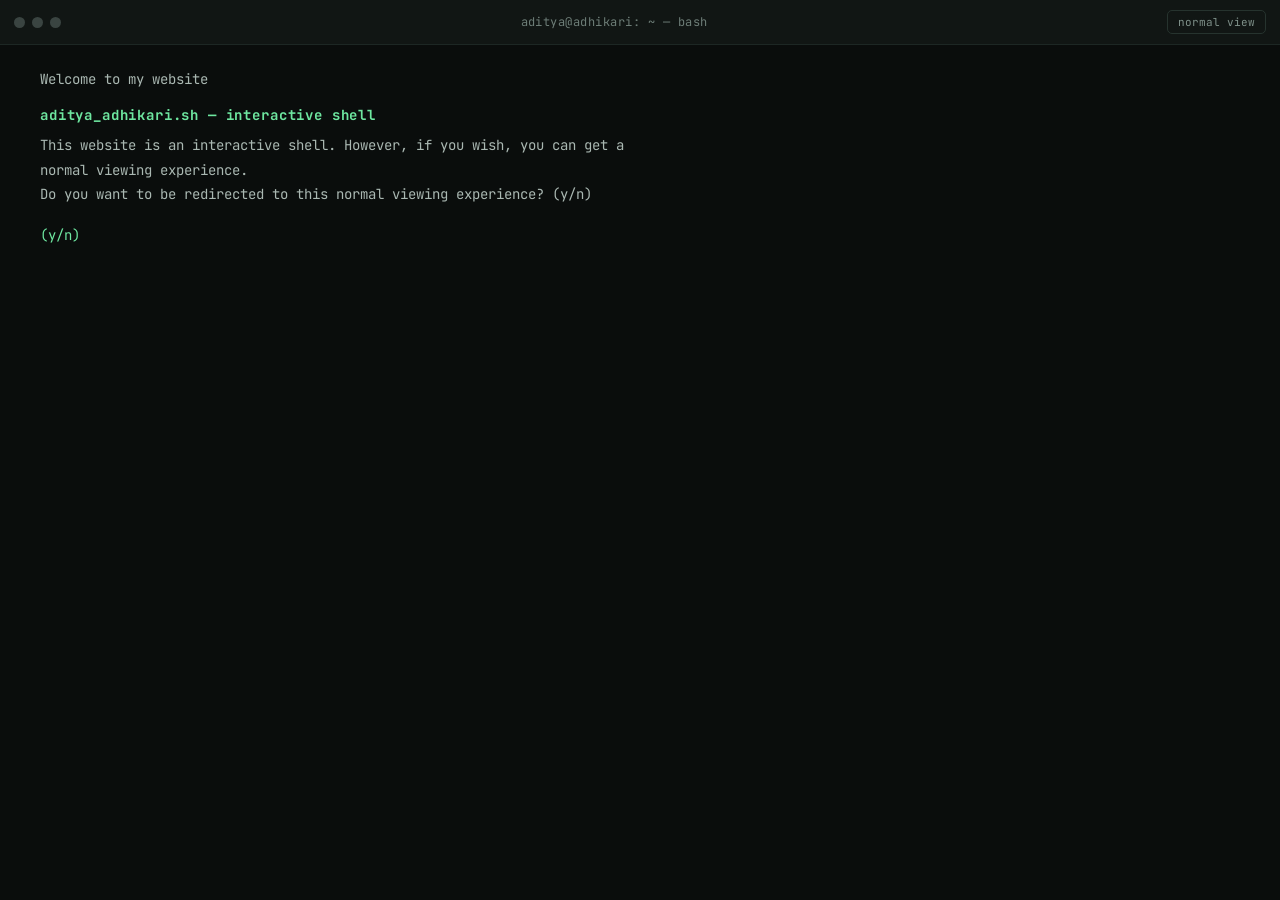
==== index.html @ 181a878d "Add files via upload" ====
<!DOCTYPE html>
<html lang="en">
<head>
<meta charset="utf-8">
<meta name="viewport" content="width=device-width, initial-scale=1">
<title>Aditya Adhikari</title>
<link rel="icon" type="image/svg+xml" href="assets/favicon.svg">
<meta name="description" content="Aditya Adhikari — computer science sophomore at South Asian University with a keen interest in cybersecurity.">
<link rel="preconnect" href="https://fonts.googleapis.com">
<link rel="preconnect" href="https://fonts.gstatic.com" crossorigin>
<link href="https://fonts.googleapis.com/css2?family=JetBrains+Mono:wght@400;500;700&family=Space+Grotesk:wght@400;500;600;700&display=swap" rel="stylesheet">
<link rel="stylesheet" href="css/style.css">
</head>
<body>

<div id="shell" class="shell">
  <div class="titlebar">
    <div class="dots"><span></span><span></span><span></span></div>
    <div class="titlebar-name" id="titlebar-name">aditya@adhikari: ~ — bash</div>
    <button class="ghost-btn" id="to-normal">normal view</button>
  </div>
  <div class="screen" id="screen">
    <div id="output"></div>
    <div class="inputline">
      <span class="prompt" id="prompt"></span>
      <input id="cmdline" type="text" spellcheck="false" autocomplete="off" autocapitalize="off" aria-label="terminal input">
    </div>
  </div>
</div>

<div id="site" class="site" hidden>
  <header class="site-header">
    <a class="wordmark" href="#top">aditya<span>.</span>adhikari</a>
    <nav>
      <a href="#about">About</a>
      <a href="#education">Education</a>
      <a href="#experience">Experience</a>
      <a href="#certifications">Certifications</a>
      <a href="#skills">Skills</a>
      <a href="projects.html">Projects</a>
      <a href="blogs.html">Blogs</a>
      <a href="#contact">Contact</a>
    </nav>
    <button class="term-btn" id="to-shell">$ terminal</button>
  </header>

  <main id="top">
    <section id="about" class="hero">
      <div class="hero-copy">
        <p class="eyebrow" id="hero-tagline"></p>
        <h1 id="hero-name"></h1>
        <p class="lede" id="hero-bio"></p>
        <div class="cta-row">
          <a class="btn primary" href="#contact">Get in touch</a>
          <a class="btn" id="hero-resume" download>Download résumé</a>
        </div>
      </div>
      <div class="portrait" id="portrait"></div>
    </section>

    <section id="education"><h2>Education</h2><div class="stack" id="education-list"></div></section>
    <section id="experience"><h2>Experience</h2><div class="stack" id="experience-list"></div></section>
    <section id="certifications"><h2>Certifications</h2><div class="grid" id="certifications-list"></div></section>
    <section id="skills"><h2>Skills</h2><div class="skills" id="skills-list"></div></section>
    <section id="projects">
      <div class="sec-head">
        <h2>Projects</h2>
        <a class="sec-more" href="projects.html">all projects &rarr;</a>
      </div>
      <div class="grid" id="projects-list"></div>
    </section>
    <section id="blogs">
      <div class="sec-head">
        <h2>Blogs &amp; CTF writeups</h2>
        <a class="sec-more" href="blogs.html">all writeups &rarr;</a>
      </div>
      <div class="rows" id="blogs-list"></div>
    </section>
    <section id="contact">
      <h2>Get in touch</h2>
      <div class="contact-split">
        <form class="msg-form" id="contact-form" novalidate>
          <p class="form-lede">A question, an opportunity, or just want to say hi? Write it here and it lands straight in my inbox.</p>
          <div class="field-row">
            <label class="field">
              <span class="flabel">name</span>
              <input type="text" name="name" autocomplete="name" placeholder="your name" required>
            </label>
            <label class="field">
              <span class="flabel">email</span>
              <input type="email" name="email" autocomplete="email" placeholder="you@example.com" required>
            </label>
          </div>
          <label class="field">
            <span class="flabel">message</span>
            <textarea name="message" rows="7" placeholder="Type your message&hellip;" required></textarea>
          </label>
          <input class="honey" type="text" name="_honey" tabindex="-1" autocomplete="off" aria-hidden="true">
          <div class="form-foot">
            <button class="btn primary" type="submit" id="send-btn">Send message</button>
            <p class="form-status" id="form-status" role="status" aria-live="polite"></p>
          </div>
        </form>
        <div class="contact-aside">
          <p class="aside-note">Or reach me directly:</p>
          <div class="contact-list" id="contact-list"></div>
          <p class="aside-note tip">Prefer the shell? Run <code>mail</code> in the terminal view.</p>
        </div>
      </div>
      <footer>
        <span>&copy; <span id="year"></span> Aditya Adhikari</span>
        <span>Extremely tired</span>
      </footer>
    </section>
  </main>
</div>

<script src="js/content.js"></script>
<script src="js/markdown.js"></script>
<script src="js/mailer.js"></script>
<script src="js/site.js"></script>
<script src="js/terminal.js"></script>
</body>
</html>
---- css/style.css ----
:root{
  --bg:#0a0d0c; --panel:#0e1312; --line:#172020; --line-2:#1e2926;
  --text:#d5ded8; --bright:#f0f5f2; --muted:#8b9a94; --dim:#6d7d77;
  --accent:#6ee7a0; --accent-2:#7fd7f0; --warn:#f2a06a;
  --mono:'JetBrains Mono',ui-monospace,SFMono-Regular,Menlo,monospace;
  --sans:'Space Grotesk',system-ui,-apple-system,sans-serif;
}
*{box-sizing:border-box}
html,body{margin:0;padding:0;background:var(--bg);color:var(--text)}
a{color:var(--accent);text-decoration:none}
a:hover{color:#a7f3c6;text-decoration:underline}
::selection{background:#6ee7a033}
::-webkit-scrollbar{width:10px;height:10px}
::-webkit-scrollbar-thumb{background:#1e2825;border-radius:8px}
::-webkit-scrollbar-track{background:transparent}
[hidden]{display:none !important}

.shell{height:100vh;display:flex;flex-direction:column;font-family:var(--mono)}
.titlebar{display:flex;align-items:center;gap:10px;padding:10px 14px;background:#111614;border-bottom:1px solid #1d2724;flex:0 0 auto}
.dots{display:flex;gap:7px}
.dots span{width:11px;height:11px;border-radius:50%;background:#3a4441}
.titlebar-name{flex:1;text-align:center;font-size:12px;color:var(--dim);letter-spacing:.04em}
.ghost-btn{background:transparent;border:1px solid #26332e;color:#7f918a;font:inherit;font-size:11px;padding:4px 10px;border-radius:5px;cursor:pointer}
.ghost-btn:hover{border-color:var(--accent);color:var(--accent)}
.screen{flex:1;overflow-y:auto;padding:22px clamp(16px,4vw,40px) 40px;font-size:14px;line-height:1.75;cursor:text}
.entry{margin-bottom:16px}
.cmdecho{display:flex;gap:8px;flex-wrap:wrap;margin-bottom:6px}
.cmdecho .prompt{color:var(--accent)}
.cmdecho .typed{color:#e6efe9}
.t-p{color:#aab8b2;max-width:78ch;text-wrap:pretty;min-height:1px}
.t-head{color:var(--accent);font-weight:700;letter-spacing:.06em;margin:10px 0 6px}
.t-err{color:var(--warn)}
.t-help{display:grid;grid-template-columns:minmax(0,max-content) 1fr;gap:4px 22px;margin:4px 0 2px}
.t-help .k{color:var(--accent-2);white-space:pre}
.t-help .v{color:#93a29c}
.t-items{display:flex;flex-direction:column;gap:12px;margin:6px 0 2px}
.t-item{display:flex;gap:12px;align-items:flex-start}
.t-perm{color:#3f4d47;flex:0 0 auto}
.t-item h4{margin:0;font:inherit;color:#e6efe9;font-weight:500;display:inline}
.t-meta{color:#6b7a74;font-size:12.5px;margin-left:10px}
.t-desc{color:#94a39d;max-width:74ch;text-wrap:pretty}
.t-link{font-size:12.5px}
.t-tagrow{display:flex;gap:14px;flex-wrap:wrap;align-items:baseline;margin-bottom:10px}
.t-tagrow .label{color:var(--accent-2);min-width:13ch}
.t-tags{display:flex;gap:8px;flex-wrap:wrap}
.t-tags span{border:1px solid #24302c;background:#101614;color:#c2cec9;padding:2px 9px;border-radius:4px;font-size:12.5px}
.t-about{display:flex;gap:22px;flex-wrap:wrap;align-items:flex-start;margin:8px 0 4px}
.t-photo{width:132px;height:152px;flex:0 0 auto;border:1px solid #26332e;border-radius:6px;object-fit:cover;
  background:repeating-linear-gradient(45deg,#141a18 0 8px,#1a2320 8px 16px)}
.t-abouttext{min-width:240px;flex:1;max-width:62ch}
.t-abouttext .tag{color:#6b7a74;font-size:12.5px}
.t-abouttext .nm{color:#e6efe9;font-size:22px;font-weight:700;margin:2px 0 8px}
.t-action{display:inline-block;margin:8px 0 2px;border:1px solid var(--accent);color:var(--accent);padding:7px 16px;border-radius:5px;font-size:13px}
.t-post{white-space:pre-wrap;font:inherit;color:#aab8b2;max-width:86ch;margin:6px 0 10px;padding-left:14px;border-left:2px solid #1e2926}
.t-action:hover{background:var(--accent);color:#08110c;text-decoration:none}
.inputline{display:flex;gap:8px;align-items:baseline}
.inputline .prompt{color:var(--accent);white-space:pre}
#cmdline{flex:1;min-width:0;background:transparent;border:0;outline:none;color:#e6efe9;font:inherit;caret-color:var(--accent);padding:0}

.site{min-height:100vh;font-family:var(--sans)}
.site-header{position:sticky;top:0;z-index:10;display:flex;align-items:center;gap:20px;flex-wrap:wrap;
  padding:14px clamp(16px,5vw,64px);background:#0a0d0cdd;backdrop-filter:blur(10px);border-bottom:1px solid var(--line)}
.wordmark{font-family:var(--mono);color:#e6efe9;font-weight:700;font-size:14px}
.wordmark span{color:var(--accent)}
.wordmark:hover{text-decoration:none}
.site-header nav{display:flex;gap:18px;flex-wrap:wrap;margin-left:auto;font-size:13.5px}
.site-header nav a{color:var(--muted)}
.term-btn{background:transparent;border:1px solid #26332e;color:var(--accent);font-family:var(--mono);font-size:12px;padding:6px 12px;border-radius:5px;cursor:pointer}
.term-btn:hover{background:var(--accent);color:#08110c}
main{max-width:1080px;margin:0 auto;padding:0 clamp(16px,5vw,40px) 100px}
section{padding:44px 0;border-top:1px solid var(--line)}
section h2{font-family:var(--mono);font-size:13px;color:var(--accent);letter-spacing:.1em;text-transform:uppercase;margin:0 0 26px}
.hero{display:flex;gap:44px;flex-wrap:wrap;align-items:center;padding:clamp(56px,9vw,110px) 0 72px;border-top:0}
.hero-copy{flex:1;min-width:300px}
.eyebrow{font-family:var(--mono);font-size:13px;color:var(--accent);letter-spacing:.08em;margin:0 0 14px}
.hero h1{font-size:clamp(38px,6vw,64px);line-height:1.05;margin:0 0 20px;font-weight:700;color:var(--bright);letter-spacing:-.02em}
.lede{font-size:18px;line-height:1.65;color:#a3b1ab;max-width:52ch;margin:0 0 28px;text-wrap:pretty}
.cta-row{display:flex;gap:12px;flex-wrap:wrap}
.btn{border:1px solid #26332e;color:var(--text);padding:11px 22px;border-radius:6px;font-weight:500;font-size:14.5px}
.btn:hover{border-color:var(--accent);color:var(--accent);text-decoration:none}
.btn.primary{background:var(--accent);color:#08110c;font-weight:600;border-color:var(--accent)}
.btn.primary:hover{background:#a7f3c6;color:#08110c}
.portrait{width:280px;height:340px;flex:0 0 auto;border:1px solid var(--line-2);border-radius:10px;overflow:hidden;
  background:repeating-linear-gradient(45deg,#121816 0 10px,#18211e 10px 20px);display:flex;align-items:flex-end;justify-content:center;padding:14px}
.portrait.has-photo{padding:0;background:none}
.portrait img{width:100%;height:100%;object-fit:cover;object-position:center;display:block;border-radius:9px}
.portrait .ph{font-family:var(--mono);font-size:11px;color:var(--dim)}
.stack{display:flex;flex-direction:column;gap:16px}
.grid{display:grid;grid-template-columns:repeat(auto-fill,minmax(290px,1fr));gap:16px}
.card{border:1px solid var(--line);background:var(--panel);border-radius:10px;padding:22px 24px}
.card-head{display:flex;gap:14px;flex-wrap:wrap;justify-content:space-between;align-items:baseline}
.card h3{margin:0;font-size:19px;color:var(--bright);font-weight:600}
.grid .card h3{font-size:17px}
.card .period{font-family:var(--mono);font-size:12.5px;color:var(--dim)}
.card .org{color:var(--muted);font-size:14.5px;margin-top:5px}
.card p{margin:12px 0 0;color:#a3b1ab;font-size:15px;line-height:1.6;max-width:70ch}
.card .repo{font-family:var(--mono);font-size:12.5px;display:inline-block;margin-top:14px}
.skills{display:grid;grid-template-columns:repeat(auto-fit,minmax(240px,1fr));gap:26px}
.skills .label{font-family:var(--mono);font-size:12.5px;color:var(--accent-2);margin-bottom:12px}
.chips{display:flex;gap:8px;flex-wrap:wrap}
.chips span{border:1px solid var(--line-2);background:var(--panel);color:#c2cec9;padding:5px 12px;border-radius:5px;font-size:13.5px}
.rows{display:flex;flex-direction:column}
.row{display:flex;gap:18px;flex-wrap:wrap;align-items:baseline;padding:18px 4px;border-bottom:1px solid var(--line);color:inherit}
.row:hover{text-decoration:none;background:var(--panel)}
.row .date{font-family:var(--mono);font-size:12.5px;color:var(--dim);min-width:10ch}
.row .title{font-size:17px;color:var(--bright);font-weight:500;flex:1;min-width:200px}
.row .tag{font-family:var(--mono);font-size:12px;color:var(--accent)}
.contact-grid{grid-template-columns:repeat(auto-fit,minmax(220px,1fr))}
.contact-card{border:1px solid var(--line);background:var(--panel);border-radius:10px;padding:20px 22px;display:block;color:inherit}
.contact-card:hover{border-color:var(--accent);text-decoration:none}
.contact-card .label{font-family:var(--mono);font-size:12px;color:var(--dim);margin-bottom:6px}
.contact-card .value{font-size:16px;color:var(--bright);word-break:break-word}
footer{margin-top:56px;padding-top:22px;border-top:1px solid var(--line);display:flex;gap:14px;flex-wrap:wrap;
  justify-content:space-between;font-family:var(--mono);font-size:12px;color:#5c6b65}

body.reading{background:var(--bg)}
.post{max-width:760px;margin:0 auto;padding:48px clamp(16px,5vw,40px) 120px}
.post .back{font-family:var(--mono);font-size:12.5px;color:var(--muted)}
.post .back:hover{color:var(--accent)}
.post .back.bottom{display:inline-block;margin-top:56px;padding-top:22px}
.post h1{font-size:clamp(30px,5vw,44px);line-height:1.15;color:var(--bright);margin:22px 0 10px;letter-spacing:-.02em;text-wrap:balance}
.post-meta{font-family:var(--mono);font-size:12.5px;color:var(--dim);padding-bottom:26px;border-bottom:1px solid var(--line)}
.post-loading{font-family:var(--mono);color:var(--dim)}
.post-body{font-size:17px;line-height:1.75;color:#b6c2bc}
.post-body h2{font-family:var(--sans);font-size:24px;color:var(--bright);text-transform:none;letter-spacing:0;margin:44px 0 12px}
.post-body h3{font-size:19px;color:var(--bright);margin:32px 0 10px}
.post-body h4{font-size:16px;color:var(--muted);margin:26px 0 8px}
.post-body p{margin:0 0 18px;text-wrap:pretty}
.post-body ul,.post-body ol{margin:0 0 18px;padding-left:22px}
.post-body li{margin-bottom:8px}
.post-body strong{color:var(--bright)}
.post-body code{font-family:var(--mono);font-size:.86em;background:#101614;border:1px solid var(--line-2);border-radius:4px;padding:1px 6px;color:#c9d6d0}
.post-body pre{background:#0d1211;border:1px solid var(--line-2);border-radius:8px;padding:16px 18px;overflow-x:auto;margin:0 0 22px}
.post-body pre code{background:none;border:0;padding:0;font-size:13.5px;line-height:1.65;color:#c8d5cf}
.post-body blockquote{margin:0 0 22px;padding:2px 0 2px 18px;border-left:2px solid var(--accent);color:var(--muted)}
.post-body img{max-width:100%;border-radius:8px;border:1px solid var(--line-2);margin:6px 0 22px}
.post-body hr{border:0;border-top:1px solid var(--line);margin:36px 0}
.post-body table{width:100%;border-collapse:collapse;margin:0 0 22px;font-size:15px}
.post-body th,.post-body td{text-align:left;padding:10px 12px;border-bottom:1px solid var(--line)}
.post-body th{font-family:var(--mono);font-size:12.5px;color:var(--accent-2);font-weight:500;text-transform:uppercase;letter-spacing:.06em}
.post-body .hint{font-size:14.5px;color:var(--dim)}

.sec-head{display:flex;gap:16px;flex-wrap:wrap;align-items:baseline;justify-content:space-between;margin-bottom:26px}
.sec-head h2{margin:0}
.sec-more{font-family:var(--mono);font-size:12.5px;color:var(--muted)}
.sec-more:hover{color:var(--accent)}

.contact-split{display:grid;grid-template-columns:minmax(0,1.35fr) minmax(240px,.65fr);gap:34px;align-items:start}
.msg-form{display:flex;flex-direction:column;gap:16px;min-width:0}
.form-lede{margin:0;color:#a3b1ab;font-size:15.5px;line-height:1.6;max-width:56ch;text-wrap:pretty}
.field-row{display:grid;grid-template-columns:repeat(auto-fit,minmax(180px,1fr));gap:16px}
.field{display:flex;flex-direction:column;gap:7px;min-width:0}
.flabel{font-family:var(--mono);font-size:12px;color:var(--accent-2);letter-spacing:.04em}
.msg-form input[type=text],.msg-form input[type=email],.msg-form textarea{
  width:100%;background:var(--panel);border:1px solid var(--line-2);border-radius:8px;padding:12px 14px;
  color:var(--bright);font-family:var(--mono);font-size:14px;line-height:1.6;outline:none}
.msg-form textarea{resize:vertical;min-height:140px}
.msg-form input::placeholder,.msg-form textarea::placeholder{color:#5c6b65}
.msg-form input:focus,.msg-form textarea:focus{border-color:var(--accent);box-shadow:0 0 0 3px #6ee7a01f}
.msg-form .honey{position:absolute;left:-9999px;width:1px;height:1px;opacity:0}
.form-foot{display:flex;gap:16px;flex-wrap:wrap;align-items:center}
.msg-form button{font-family:var(--sans);cursor:pointer}
.msg-form button[disabled]{opacity:.55;cursor:progress}
.form-status{margin:0;font-family:var(--mono);font-size:12.5px;color:var(--muted);max-width:44ch;text-wrap:pretty}
.form-status.ok{color:var(--accent)}
.form-status.err{color:var(--warn)}
.contact-aside{display:flex;flex-direction:column;gap:12px}
.aside-note{margin:0;font-family:var(--mono);font-size:12px;color:var(--dim)}
.aside-note.tip{margin-top:6px;line-height:1.7}
.aside-note code{background:var(--panel);border:1px solid var(--line-2);border-radius:4px;padding:1px 6px;color:var(--accent)}
.contact-list{display:flex;flex-direction:column;gap:10px}
.contact-list .contact-card{padding:14px 16px}
.contact-list .contact-card .value{font-size:14px;overflow-wrap:anywhere}
.contact-list .contact-card .label{margin-bottom:4px}

.site-header nav a.here{color:var(--bright)}
.page-head{border-top:0;padding:clamp(44px,7vw,80px) 0 30px}
.page-head h1{font-size:clamp(32px,5.4vw,52px);line-height:1.08;margin:0 0 16px;font-weight:700;color:var(--bright);letter-spacing:-.02em}
.page-head .lede{margin:0 0 14px}
.count{margin:0;font-family:var(--mono);font-size:12.5px;color:var(--dim)}
.page-body{padding-bottom:0}
.filters{display:flex;gap:8px;flex-wrap:wrap;margin-bottom:24px}
.filters:empty{display:none}
.chip-btn{background:var(--panel);border:1px solid var(--line-2);color:var(--muted);font-family:var(--mono);
  font-size:12.5px;padding:6px 14px;border-radius:20px;cursor:pointer}
.chip-btn:hover{border-color:var(--accent);color:var(--accent)}
.chip-btn.on{background:var(--accent);border-color:var(--accent);color:#08110c}
.year-mark{font-family:var(--mono);font-size:12px;color:var(--dim);letter-spacing:.12em;
  padding:26px 4px 8px;border-bottom:1px solid var(--line)}
.rows .year-mark:first-child{padding-top:0}
.empty{font-family:var(--mono);font-size:13.5px;color:var(--dim);padding:10px 4px}
.chips.small{margin-top:14px}
.chips.small span{font-size:12px;padding:3px 9px}

@media (max-width:860px){
  .contact-split{grid-template-columns:1fr;gap:28px}
}
@media (max-width:640px){
  .site-header nav{order:3;width:100%;margin-left:0;gap:14px}
  .portrait{width:100%;height:280px}
}
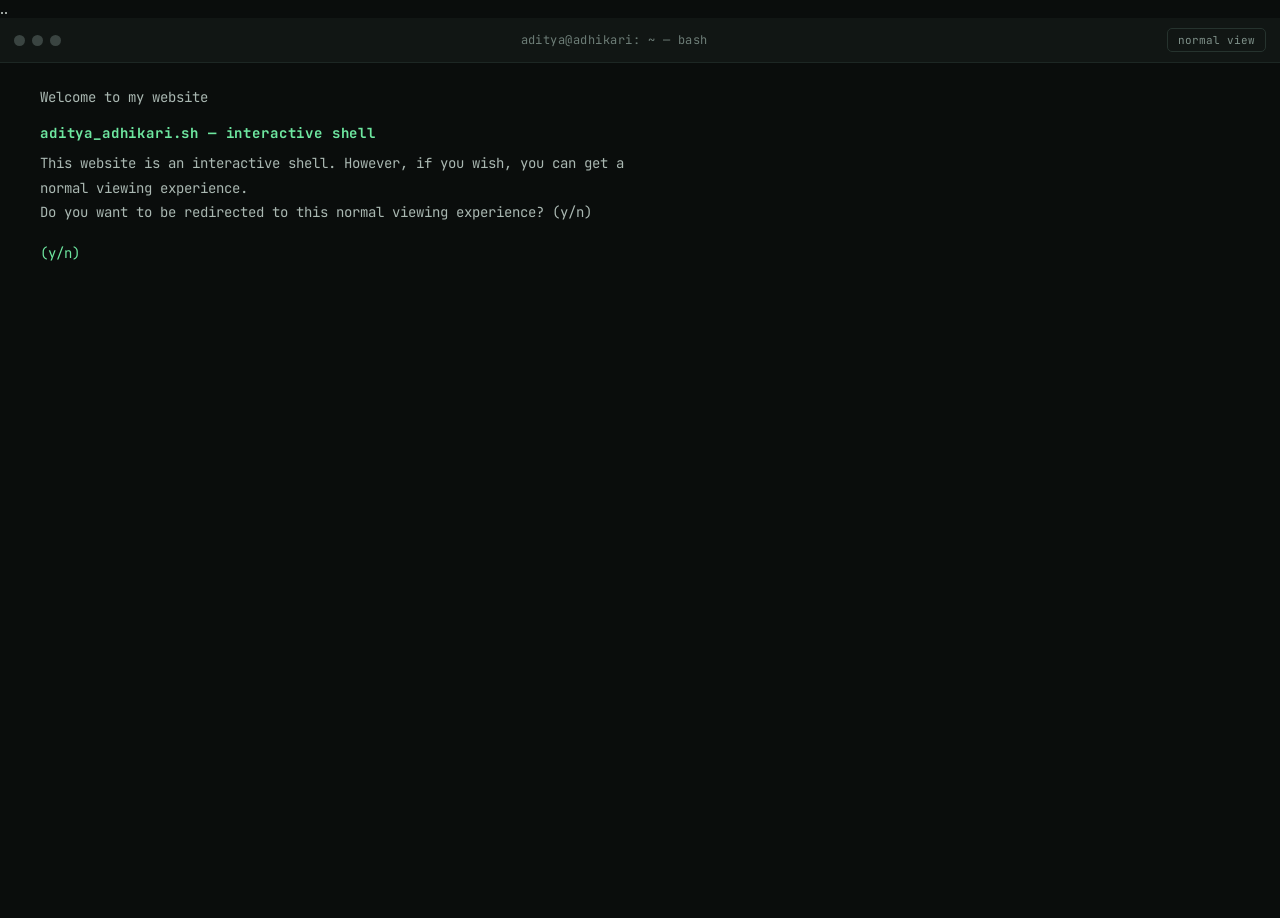
==== commit 63b40a36: "Update index.html" ====
--- a/index.html
+++ b/index.html
@@ -1,11 +1,11 @@
-<!DOCTYPE html>
+..<!DOCTYPE html>
 <html lang="en">
 <head>
 <meta charset="utf-8">
 <meta name="viewport" content="width=device-width, initial-scale=1">
 <title>Aditya Adhikari</title>
 <link rel="icon" type="image/svg+xml" href="assets/favicon.svg">
-<meta name="description" content="Aditya Adhikari — computer science sophomore at South Asian University with a keen interest in cybersecurity.">
+<meta name="description" content="Aditya Adhikari — computer science junior at South Asian University with a keen interest in cybersecurity.">
 <link rel="preconnect" href="https://fonts.googleapis.com">
 <link rel="preconnect" href="https://fonts.gstatic.com" crossorigin>
 <link href="https://fonts.googleapis.com/css2?family=JetBrains+Mono:wght@400;500;700&family=Space+Grotesk:wght@400;500;600;700&display=swap" rel="stylesheet">
@@ -52,7 +52,7 @@
         <p class="lede" id="hero-bio"></p>
         <div class="cta-row">
           <a class="btn primary" href="#contact">Get in touch</a>
-          <a class="btn" id="hero-resume" download>Download résumé</a>
+          <a class="btn" id="hero-resume" target="_blank" rel="noopener">View résumé</a>
         </div>
       </div>
       <div class="portrait" id="portrait"></div>
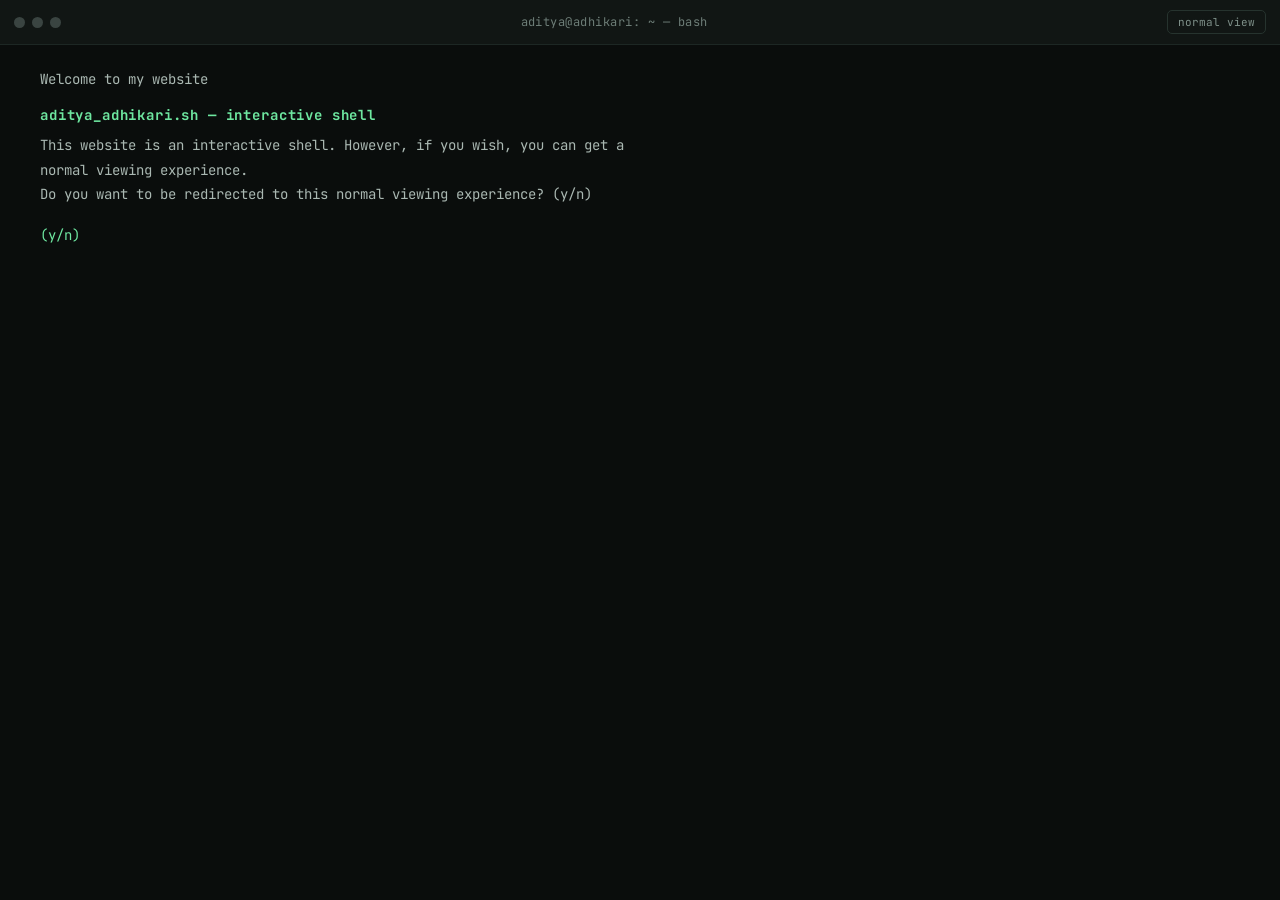
==== commit 44fa07b2: "Update index.html" ====
--- a/index.html
+++ b/index.html
@@ -1,10 +1,12 @@
-..<!DOCTYPE html>
+<!DOCTYPE html>
 <html lang="en">
 <head>
 <meta charset="utf-8">
 <meta name="viewport" content="width=device-width, initial-scale=1">
 <title>Aditya Adhikari</title>
+<link rel="icon" type="image/png" href="assets/favicon.png">
 <link rel="icon" type="image/svg+xml" href="assets/favicon.svg">
+<link rel="apple-touch-icon" href="assets/favicon.png">
 <meta name="description" content="Aditya Adhikari — computer science junior at South Asian University with a keen interest in cybersecurity.">
 <link rel="preconnect" href="https://fonts.googleapis.com">
 <link rel="preconnect" href="https://fonts.gstatic.com" crossorigin>
--- a/css/style.css
+++ b/css/style.css
@@ -17,7 +17,7 @@
 
 .shell{height:100vh;display:flex;flex-direction:column;font-family:var(--mono)}
 .titlebar{display:flex;align-items:center;gap:10px;padding:10px 14px;background:#111614;border-bottom:1px solid #1d2724;flex:0 0 auto}
-.dots{display:flex;gap:7px}
+.dots{display:flex;gap:7px;flex:0 0 auto}
 .dots span{width:11px;height:11px;border-radius:50%;background:#3a4441}
 .titlebar-name{flex:1;text-align:center;font-size:12px;color:var(--dim);letter-spacing:.04em}
 .ghost-btn{background:transparent;border:1px solid #26332e;color:#7f918a;font:inherit;font-size:11px;padding:4px 10px;border-radius:5px;cursor:pointer}
@@ -199,3 +199,8 @@
   .site-header nav{order:3;width:100%;margin-left:0;gap:14px}
   .portrait{width:100%;height:280px}
 }
+@media (max-width:520px){
+  .titlebar{padding:8px 10px;gap:8px}
+  .titlebar-name{display:none}
+  .ghost-btn{margin-left:auto;white-space:nowrap}
+}
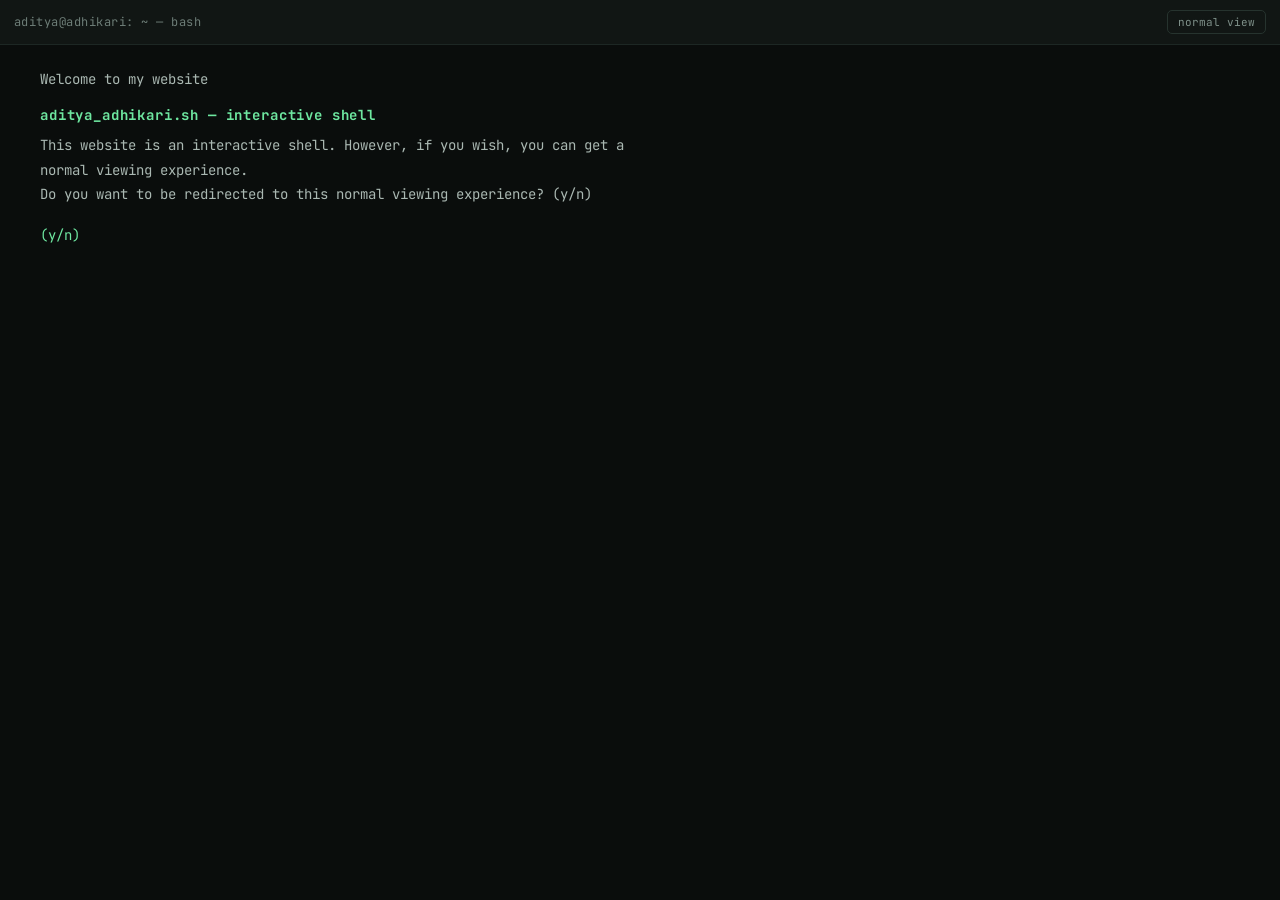
==== commit a7312c82: "Add files via upload" ====
--- a/index.html
+++ b/index.html
@@ -4,10 +4,9 @@
 <meta charset="utf-8">
 <meta name="viewport" content="width=device-width, initial-scale=1">
 <title>Aditya Adhikari</title>
-<link rel="icon" type="image/png" href="assets/favicon.png">
-<link rel="icon" type="image/svg+xml" href="assets/favicon.svg">
+<link rel="icon" type="image/svg+xml" href="data:image/svg+xml,%3Csvg%20xmlns%3D%22http%3A%2F%2Fwww.w3.org%2F2000%2Fsvg%22%20viewBox%3D%220%200%20200%20200%22%3E%3Crect%20width%3D%22200%22%20height%3D%22200%22%20fill%3D%22%23000000%22%3E%3C%2Frect%3E%3Cg%20fill%3D%22%23008cff%22%20transform%3D%22matrix(6.5899178%2C0%2C0%2C6.5899178%2C10.181487%2C146.85369)%22%3E%3Cpath%20d%3D%22M9.98%200L9.15-2.66L4.45-2.66L3.63%200L-0.03%200L5.19-14.22L8.41-14.22L13.66%200L9.98%200ZM6.80-10.23L5.27-5.30L8.33-5.30L6.80-10.23ZM23.60%200L22.77-2.66L18.08-2.66L17.26%200L13.59%200L18.81-14.22L22.03-14.22L27.29%200L23.60%200ZM20.42-10.23L18.90-5.30L21.95-5.30L20.42-10.23Z%22%3E%3C%2Fpath%3E%3C%2Fg%3E%3C%2Fsvg%3E">
 <link rel="apple-touch-icon" href="assets/favicon.png">
-<meta name="description" content="Aditya Adhikari — computer science junior at South Asian University with a keen interest in cybersecurity.">
+<meta name="description" content="Aditya Adhikari — computer science sophomore at South Asian University with a keen interest in cybersecurity.">
 <link rel="preconnect" href="https://fonts.googleapis.com">
 <link rel="preconnect" href="https://fonts.gstatic.com" crossorigin>
 <link href="https://fonts.googleapis.com/css2?family=JetBrains+Mono:wght@400;500;700&family=Space+Grotesk:wght@400;500;600;700&display=swap" rel="stylesheet">
@@ -17,7 +16,6 @@
 
 <div id="shell" class="shell">
   <div class="titlebar">
-    <div class="dots"><span></span><span></span><span></span></div>
     <div class="titlebar-name" id="titlebar-name">aditya@adhikari: ~ — bash</div>
     <button class="ghost-btn" id="to-normal">normal view</button>
   </div>
--- a/css/style.css
+++ b/css/style.css
@@ -17,9 +17,7 @@
 
 .shell{height:100vh;display:flex;flex-direction:column;font-family:var(--mono)}
 .titlebar{display:flex;align-items:center;gap:10px;padding:10px 14px;background:#111614;border-bottom:1px solid #1d2724;flex:0 0 auto}
-.dots{display:flex;gap:7px;flex:0 0 auto}
-.dots span{width:11px;height:11px;border-radius:50%;background:#3a4441}
-.titlebar-name{flex:1;text-align:center;font-size:12px;color:var(--dim);letter-spacing:.04em}
+.titlebar-name{flex:1;text-align:left;font-size:12px;color:var(--dim);letter-spacing:.04em}
 .ghost-btn{background:transparent;border:1px solid #26332e;color:#7f918a;font:inherit;font-size:11px;padding:4px 10px;border-radius:5px;cursor:pointer}
 .ghost-btn:hover{border-color:var(--accent);color:var(--accent)}
 .screen{flex:1;overflow-y:auto;padding:22px clamp(16px,4vw,40px) 40px;font-size:14px;line-height:1.75;cursor:text}
@@ -140,11 +138,13 @@
 .post-body th{font-family:var(--mono);font-size:12.5px;color:var(--accent-2);font-weight:500;text-transform:uppercase;letter-spacing:.06em}
 .post-body .hint{font-size:14.5px;color:var(--dim)}
 
+/* section headers with a link to the dedicated page */
 .sec-head{display:flex;gap:16px;flex-wrap:wrap;align-items:baseline;justify-content:space-between;margin-bottom:26px}
 .sec-head h2{margin:0}
 .sec-more{font-family:var(--mono);font-size:12.5px;color:var(--muted)}
 .sec-more:hover{color:var(--accent)}
 
+/* get in touch */
 .contact-split{display:grid;grid-template-columns:minmax(0,1.35fr) minmax(240px,.65fr);gap:34px;align-items:start}
 .msg-form{display:flex;flex-direction:column;gap:16px;min-width:0}
 .form-lede{margin:0;color:#a3b1ab;font-size:15.5px;line-height:1.6;max-width:56ch;text-wrap:pretty}
@@ -173,6 +173,7 @@
 .contact-list .contact-card .value{font-size:14px;overflow-wrap:anywhere}
 .contact-list .contact-card .label{margin-bottom:4px}
 
+/* dedicated projects / blogs pages */
 .site-header nav a.here{color:var(--bright)}
 .page-head{border-top:0;padding:clamp(44px,7vw,80px) 0 30px}
 .page-head h1{font-size:clamp(32px,5.4vw,52px);line-height:1.08;margin:0 0 16px;font-weight:700;color:var(--bright);letter-spacing:-.02em}
@@ -199,6 +200,7 @@
   .site-header nav{order:3;width:100%;margin-left:0;gap:14px}
   .portrait{width:100%;height:280px}
 }
+
 @media (max-width:520px){
   .titlebar{padding:8px 10px;gap:8px}
   .titlebar-name{display:none}
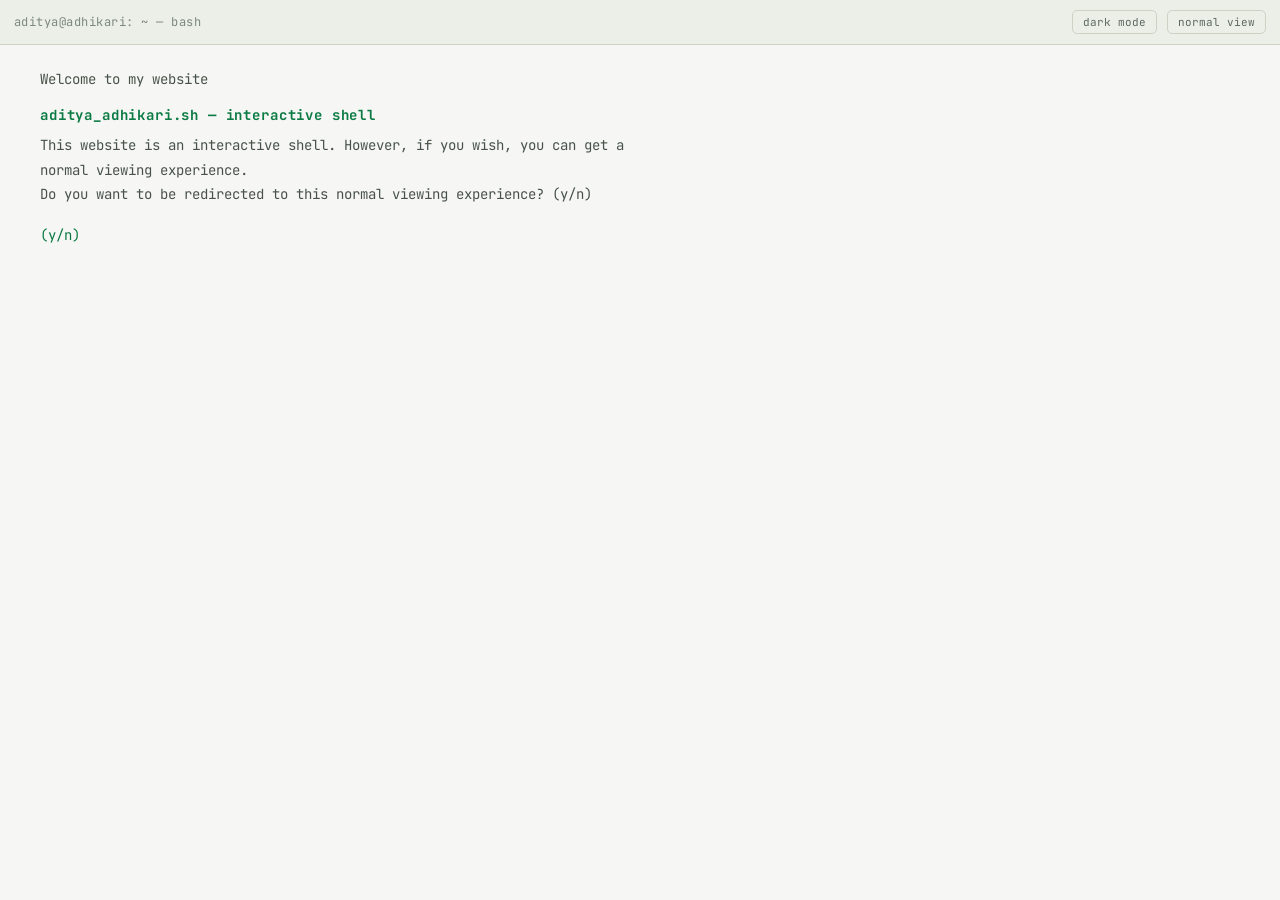
==== commit ea9cd081: "Add files via upload" ====
--- a/index.html
+++ b/index.html
@@ -10,6 +10,7 @@
 <link rel="preconnect" href="https://fonts.googleapis.com">
 <link rel="preconnect" href="https://fonts.gstatic.com" crossorigin>
 <link href="https://fonts.googleapis.com/css2?family=JetBrains+Mono:wght@400;500;700&family=Space+Grotesk:wght@400;500;600;700&display=swap" rel="stylesheet">
+<script>(function(){try{var t=localStorage.getItem('aa-theme');if(!t)t=(window.matchMedia&&matchMedia('(prefers-color-scheme: light)').matches)?'light':'dark';document.documentElement.setAttribute('data-theme',t);}catch(e){}})();</script>
 <link rel="stylesheet" href="css/style.css">
 </head>
 <body>
@@ -17,6 +18,7 @@
 <div id="shell" class="shell">
   <div class="titlebar">
     <div class="titlebar-name" id="titlebar-name">aditya@adhikari: ~ — bash</div>
+    <button class="ghost-btn theme-btn" type="button" data-theme-toggle>light mode</button>
     <button class="ghost-btn" id="to-normal">normal view</button>
   </div>
   <div class="screen" id="screen">
@@ -41,6 +43,7 @@
       <a href="blogs.html">Blogs</a>
       <a href="#contact">Contact</a>
     </nav>
+    <button class="term-btn theme-btn" type="button" data-theme-toggle>light mode</button>
     <button class="term-btn" id="to-shell">$ terminal</button>
   </header>
 
@@ -115,6 +118,7 @@
   </main>
 </div>
 
+<script src="js/theme.js"></script>
 <script src="js/content.js"></script>
 <script src="js/markdown.js"></script>
 <script src="js/mailer.js"></script>
--- a/css/style.css
+++ b/css/style.css
@@ -1,70 +1,82 @@
 :root{
   --bg:#0a0d0c; --panel:#0e1312; --line:#172020; --line-2:#1e2926;
   --text:#d5ded8; --bright:#f0f5f2; --muted:#8b9a94; --dim:#6d7d77;
-  --accent:#6ee7a0; --accent-2:#7fd7f0; --warn:#f2a06a;
+  --accent:#6ee7a0; --accent-2:#7fd7f0; --warn:#f2a06a; --accent-h:#a7f3c6;
+  --panel-2:#111614; --code-bg:#101614; --pre-bg:#0d1211; --header-bg:#0a0d0cdd;
+  --text-2:#a3b1ab; --faint:#3f4d47; --on-accent:#08110c;
+  --stripe-a:#141a18; --stripe-b:#1a2320; --sel:#6ee7a033; --ring:#6ee7a01f;
   --mono:'JetBrains Mono',ui-monospace,SFMono-Regular,Menlo,monospace;
   --sans:'Space Grotesk',system-ui,-apple-system,sans-serif;
 }
+html[data-theme="light"]{
+  --bg:#f6f7f4; --panel:#ffffff; --panel-2:#eceee8; --line:#e0e4da; --line-2:#ccd3c5;
+  --text:#3b453f; --bright:#141a16; --muted:#5c6961; --dim:#7b897f; --faint:#a8b3aa;
+  --text-2:#485249; --accent:#0b7a44; --accent-2:#0c6a86; --accent-h:#085c33; --warn:#a9520d;
+  --on-accent:#ffffff; --code-bg:#f0f2ec; --pre-bg:#f2f4ee; --header-bg:#f6f7f4dd;
+  --stripe-a:#e9ece5; --stripe-b:#e0e4da; --sel:#0b7a4426; --ring:#0b7a4426;
+}
 *{box-sizing:border-box}
 html,body{margin:0;padding:0;background:var(--bg);color:var(--text)}
+html[data-theme="light"]{color-scheme:light}
+html[data-theme="dark"]{color-scheme:dark}
 a{color:var(--accent);text-decoration:none}
-a:hover{color:#a7f3c6;text-decoration:underline}
-::selection{background:#6ee7a033}
+a:hover{color:var(--accent-h);text-decoration:underline}
+::selection{background:var(--sel)}
 ::-webkit-scrollbar{width:10px;height:10px}
-::-webkit-scrollbar-thumb{background:#1e2825;border-radius:8px}
+::-webkit-scrollbar-thumb{background:var(--line-2);border-radius:8px}
 ::-webkit-scrollbar-track{background:transparent}
 [hidden]{display:none !important}
 
 .shell{height:100vh;display:flex;flex-direction:column;font-family:var(--mono)}
-.titlebar{display:flex;align-items:center;gap:10px;padding:10px 14px;background:#111614;border-bottom:1px solid #1d2724;flex:0 0 auto}
+.titlebar{display:flex;align-items:center;gap:10px;padding:10px 14px;background:var(--panel-2);border-bottom:1px solid var(--line-2);flex:0 0 auto}
 .titlebar-name{flex:1;text-align:left;font-size:12px;color:var(--dim);letter-spacing:.04em}
-.ghost-btn{background:transparent;border:1px solid #26332e;color:#7f918a;font:inherit;font-size:11px;padding:4px 10px;border-radius:5px;cursor:pointer}
+.ghost-btn{background:transparent;border:1px solid var(--line-2);color:var(--muted);font:inherit;font-size:11px;padding:4px 10px;border-radius:5px;cursor:pointer}
 .ghost-btn:hover{border-color:var(--accent);color:var(--accent)}
 .screen{flex:1;overflow-y:auto;padding:22px clamp(16px,4vw,40px) 40px;font-size:14px;line-height:1.75;cursor:text}
 .entry{margin-bottom:16px}
 .cmdecho{display:flex;gap:8px;flex-wrap:wrap;margin-bottom:6px}
 .cmdecho .prompt{color:var(--accent)}
-.cmdecho .typed{color:#e6efe9}
-.t-p{color:#aab8b2;max-width:78ch;text-wrap:pretty;min-height:1px}
+.cmdecho .typed{color:var(--bright)}
+.t-p{color:var(--text-2);max-width:78ch;text-wrap:pretty;min-height:1px}
 .t-head{color:var(--accent);font-weight:700;letter-spacing:.06em;margin:10px 0 6px}
 .t-err{color:var(--warn)}
 .t-help{display:grid;grid-template-columns:minmax(0,max-content) 1fr;gap:4px 22px;margin:4px 0 2px}
 .t-help .k{color:var(--accent-2);white-space:pre}
-.t-help .v{color:#93a29c}
+.t-help .v{color:var(--muted)}
 .t-items{display:flex;flex-direction:column;gap:12px;margin:6px 0 2px}
 .t-item{display:flex;gap:12px;align-items:flex-start}
-.t-perm{color:#3f4d47;flex:0 0 auto}
-.t-item h4{margin:0;font:inherit;color:#e6efe9;font-weight:500;display:inline}
-.t-meta{color:#6b7a74;font-size:12.5px;margin-left:10px}
-.t-desc{color:#94a39d;max-width:74ch;text-wrap:pretty}
+.t-perm{color:var(--faint);flex:0 0 auto}
+.t-item h4{margin:0;font:inherit;color:var(--bright);font-weight:500;display:inline}
+.t-meta{color:var(--dim);font-size:12.5px;margin-left:10px}
+.t-desc{color:var(--muted);max-width:74ch;text-wrap:pretty}
 .t-link{font-size:12.5px}
 .t-tagrow{display:flex;gap:14px;flex-wrap:wrap;align-items:baseline;margin-bottom:10px}
 .t-tagrow .label{color:var(--accent-2);min-width:13ch}
 .t-tags{display:flex;gap:8px;flex-wrap:wrap}
-.t-tags span{border:1px solid #24302c;background:#101614;color:#c2cec9;padding:2px 9px;border-radius:4px;font-size:12.5px}
+.t-tags span{border:1px solid var(--line-2);background:var(--code-bg);color:var(--text);padding:2px 9px;border-radius:4px;font-size:12.5px}
 .t-about{display:flex;gap:22px;flex-wrap:wrap;align-items:flex-start;margin:8px 0 4px}
-.t-photo{width:132px;height:152px;flex:0 0 auto;border:1px solid #26332e;border-radius:6px;object-fit:cover;
-  background:repeating-linear-gradient(45deg,#141a18 0 8px,#1a2320 8px 16px)}
+.t-photo{width:132px;height:152px;flex:0 0 auto;border:1px solid var(--line-2);border-radius:6px;object-fit:cover;
+  background:repeating-linear-gradient(45deg,var(--stripe-a) 0 8px,var(--stripe-b) 8px 16px)}
 .t-abouttext{min-width:240px;flex:1;max-width:62ch}
-.t-abouttext .tag{color:#6b7a74;font-size:12.5px}
-.t-abouttext .nm{color:#e6efe9;font-size:22px;font-weight:700;margin:2px 0 8px}
+.t-abouttext .tag{color:var(--dim);font-size:12.5px}
+.t-abouttext .nm{color:var(--bright);font-size:22px;font-weight:700;margin:2px 0 8px}
 .t-action{display:inline-block;margin:8px 0 2px;border:1px solid var(--accent);color:var(--accent);padding:7px 16px;border-radius:5px;font-size:13px}
-.t-post{white-space:pre-wrap;font:inherit;color:#aab8b2;max-width:86ch;margin:6px 0 10px;padding-left:14px;border-left:2px solid #1e2926}
-.t-action:hover{background:var(--accent);color:#08110c;text-decoration:none}
+.t-post{white-space:pre-wrap;font:inherit;color:var(--text-2);max-width:86ch;margin:6px 0 10px;padding-left:14px;border-left:2px solid var(--line-2)}
+.t-action:hover{background:var(--accent);color:var(--on-accent);text-decoration:none}
 .inputline{display:flex;gap:8px;align-items:baseline}
 .inputline .prompt{color:var(--accent);white-space:pre}
-#cmdline{flex:1;min-width:0;background:transparent;border:0;outline:none;color:#e6efe9;font:inherit;caret-color:var(--accent);padding:0}
+#cmdline{flex:1;min-width:0;background:transparent;border:0;outline:none;color:var(--bright);font:inherit;caret-color:var(--accent);padding:0}
 
 .site{min-height:100vh;font-family:var(--sans)}
 .site-header{position:sticky;top:0;z-index:10;display:flex;align-items:center;gap:20px;flex-wrap:wrap;
-  padding:14px clamp(16px,5vw,64px);background:#0a0d0cdd;backdrop-filter:blur(10px);border-bottom:1px solid var(--line)}
-.wordmark{font-family:var(--mono);color:#e6efe9;font-weight:700;font-size:14px}
+  padding:14px clamp(16px,5vw,64px);background:var(--header-bg);backdrop-filter:blur(10px);border-bottom:1px solid var(--line)}
+.wordmark{font-family:var(--mono);color:var(--bright);font-weight:700;font-size:14px}
 .wordmark span{color:var(--accent)}
 .wordmark:hover{text-decoration:none}
 .site-header nav{display:flex;gap:18px;flex-wrap:wrap;margin-left:auto;font-size:13.5px}
 .site-header nav a{color:var(--muted)}
-.term-btn{background:transparent;border:1px solid #26332e;color:var(--accent);font-family:var(--mono);font-size:12px;padding:6px 12px;border-radius:5px;cursor:pointer}
-.term-btn:hover{background:var(--accent);color:#08110c}
+.term-btn{background:transparent;border:1px solid var(--line-2);color:var(--accent);font-family:var(--mono);font-size:12px;padding:6px 12px;border-radius:5px;cursor:pointer}
+.term-btn:hover{background:var(--accent);color:var(--on-accent)}
 main{max-width:1080px;margin:0 auto;padding:0 clamp(16px,5vw,40px) 100px}
 section{padding:44px 0;border-top:1px solid var(--line)}
 section h2{font-family:var(--mono);font-size:13px;color:var(--accent);letter-spacing:.1em;text-transform:uppercase;margin:0 0 26px}
@@ -72,14 +84,14 @@
 .hero-copy{flex:1;min-width:300px}
 .eyebrow{font-family:var(--mono);font-size:13px;color:var(--accent);letter-spacing:.08em;margin:0 0 14px}
 .hero h1{font-size:clamp(38px,6vw,64px);line-height:1.05;margin:0 0 20px;font-weight:700;color:var(--bright);letter-spacing:-.02em}
-.lede{font-size:18px;line-height:1.65;color:#a3b1ab;max-width:52ch;margin:0 0 28px;text-wrap:pretty}
+.lede{font-size:18px;line-height:1.65;color:var(--text-2);max-width:52ch;margin:0 0 28px;text-wrap:pretty}
 .cta-row{display:flex;gap:12px;flex-wrap:wrap}
-.btn{border:1px solid #26332e;color:var(--text);padding:11px 22px;border-radius:6px;font-weight:500;font-size:14.5px}
+.btn{border:1px solid var(--line-2);color:var(--text);padding:11px 22px;border-radius:6px;font-weight:500;font-size:14.5px}
 .btn:hover{border-color:var(--accent);color:var(--accent);text-decoration:none}
-.btn.primary{background:var(--accent);color:#08110c;font-weight:600;border-color:var(--accent)}
-.btn.primary:hover{background:#a7f3c6;color:#08110c}
+.btn.primary{background:var(--accent);color:var(--on-accent);font-weight:600;border-color:var(--accent)}
+.btn.primary:hover{background:var(--accent-h);color:var(--on-accent)}
 .portrait{width:280px;height:340px;flex:0 0 auto;border:1px solid var(--line-2);border-radius:10px;overflow:hidden;
-  background:repeating-linear-gradient(45deg,#121816 0 10px,#18211e 10px 20px);display:flex;align-items:flex-end;justify-content:center;padding:14px}
+  background:repeating-linear-gradient(45deg,var(--stripe-a) 0 10px,var(--stripe-b) 10px 20px);display:flex;align-items:flex-end;justify-content:center;padding:14px}
 .portrait.has-photo{padding:0;background:none}
 .portrait img{width:100%;height:100%;object-fit:cover;object-position:center;display:block;border-radius:9px}
 .portrait .ph{font-family:var(--mono);font-size:11px;color:var(--dim)}
@@ -91,12 +103,12 @@
 .grid .card h3{font-size:17px}
 .card .period{font-family:var(--mono);font-size:12.5px;color:var(--dim)}
 .card .org{color:var(--muted);font-size:14.5px;margin-top:5px}
-.card p{margin:12px 0 0;color:#a3b1ab;font-size:15px;line-height:1.6;max-width:70ch}
+.card p{margin:12px 0 0;color:var(--text-2);font-size:15px;line-height:1.6;max-width:70ch}
 .card .repo{font-family:var(--mono);font-size:12.5px;display:inline-block;margin-top:14px}
 .skills{display:grid;grid-template-columns:repeat(auto-fit,minmax(240px,1fr));gap:26px}
 .skills .label{font-family:var(--mono);font-size:12.5px;color:var(--accent-2);margin-bottom:12px}
 .chips{display:flex;gap:8px;flex-wrap:wrap}
-.chips span{border:1px solid var(--line-2);background:var(--panel);color:#c2cec9;padding:5px 12px;border-radius:5px;font-size:13.5px}
+.chips span{border:1px solid var(--line-2);background:var(--panel);color:var(--text);padding:5px 12px;border-radius:5px;font-size:13.5px}
 .rows{display:flex;flex-direction:column}
 .row{display:flex;gap:18px;flex-wrap:wrap;align-items:baseline;padding:18px 4px;border-bottom:1px solid var(--line);color:inherit}
 .row:hover{text-decoration:none;background:var(--panel)}
@@ -109,7 +121,7 @@
 .contact-card .label{font-family:var(--mono);font-size:12px;color:var(--dim);margin-bottom:6px}
 .contact-card .value{font-size:16px;color:var(--bright);word-break:break-word}
 footer{margin-top:56px;padding-top:22px;border-top:1px solid var(--line);display:flex;gap:14px;flex-wrap:wrap;
-  justify-content:space-between;font-family:var(--mono);font-size:12px;color:#5c6b65}
+  justify-content:space-between;font-family:var(--mono);font-size:12px;color:var(--dim)}
 
 body.reading{background:var(--bg)}
 .post{max-width:760px;margin:0 auto;padding:48px clamp(16px,5vw,40px) 120px}
@@ -119,7 +131,7 @@
 .post h1{font-size:clamp(30px,5vw,44px);line-height:1.15;color:var(--bright);margin:22px 0 10px;letter-spacing:-.02em;text-wrap:balance}
 .post-meta{font-family:var(--mono);font-size:12.5px;color:var(--dim);padding-bottom:26px;border-bottom:1px solid var(--line)}
 .post-loading{font-family:var(--mono);color:var(--dim)}
-.post-body{font-size:17px;line-height:1.75;color:#b6c2bc}
+.post-body{font-size:17px;line-height:1.75;color:var(--text-2)}
 .post-body h2{font-family:var(--sans);font-size:24px;color:var(--bright);text-transform:none;letter-spacing:0;margin:44px 0 12px}
 .post-body h3{font-size:19px;color:var(--bright);margin:32px 0 10px}
 .post-body h4{font-size:16px;color:var(--muted);margin:26px 0 8px}
@@ -127,9 +139,9 @@
 .post-body ul,.post-body ol{margin:0 0 18px;padding-left:22px}
 .post-body li{margin-bottom:8px}
 .post-body strong{color:var(--bright)}
-.post-body code{font-family:var(--mono);font-size:.86em;background:#101614;border:1px solid var(--line-2);border-radius:4px;padding:1px 6px;color:#c9d6d0}
-.post-body pre{background:#0d1211;border:1px solid var(--line-2);border-radius:8px;padding:16px 18px;overflow-x:auto;margin:0 0 22px}
-.post-body pre code{background:none;border:0;padding:0;font-size:13.5px;line-height:1.65;color:#c8d5cf}
+.post-body code{font-family:var(--mono);font-size:.86em;background:var(--code-bg);border:1px solid var(--line-2);border-radius:4px;padding:1px 6px;color:var(--text)}
+.post-body pre{background:var(--pre-bg);border:1px solid var(--line-2);border-radius:8px;padding:16px 18px;overflow-x:auto;margin:0 0 22px}
+.post-body pre code{background:none;border:0;padding:0;font-size:13.5px;line-height:1.65;color:var(--text)}
 .post-body blockquote{margin:0 0 22px;padding:2px 0 2px 18px;border-left:2px solid var(--accent);color:var(--muted)}
 .post-body img{max-width:100%;border-radius:8px;border:1px solid var(--line-2);margin:6px 0 22px}
 .post-body hr{border:0;border-top:1px solid var(--line);margin:36px 0}
@@ -138,16 +150,14 @@
 .post-body th{font-family:var(--mono);font-size:12.5px;color:var(--accent-2);font-weight:500;text-transform:uppercase;letter-spacing:.06em}
 .post-body .hint{font-size:14.5px;color:var(--dim)}
 
-/* section headers with a link to the dedicated page */
 .sec-head{display:flex;gap:16px;flex-wrap:wrap;align-items:baseline;justify-content:space-between;margin-bottom:26px}
 .sec-head h2{margin:0}
 .sec-more{font-family:var(--mono);font-size:12.5px;color:var(--muted)}
 .sec-more:hover{color:var(--accent)}
 
-/* get in touch */
 .contact-split{display:grid;grid-template-columns:minmax(0,1.35fr) minmax(240px,.65fr);gap:34px;align-items:start}
 .msg-form{display:flex;flex-direction:column;gap:16px;min-width:0}
-.form-lede{margin:0;color:#a3b1ab;font-size:15.5px;line-height:1.6;max-width:56ch;text-wrap:pretty}
+.form-lede{margin:0;color:var(--text-2);font-size:15.5px;line-height:1.6;max-width:56ch;text-wrap:pretty}
 .field-row{display:grid;grid-template-columns:repeat(auto-fit,minmax(180px,1fr));gap:16px}
 .field{display:flex;flex-direction:column;gap:7px;min-width:0}
 .flabel{font-family:var(--mono);font-size:12px;color:var(--accent-2);letter-spacing:.04em}
@@ -155,8 +165,8 @@
   width:100%;background:var(--panel);border:1px solid var(--line-2);border-radius:8px;padding:12px 14px;
   color:var(--bright);font-family:var(--mono);font-size:14px;line-height:1.6;outline:none}
 .msg-form textarea{resize:vertical;min-height:140px}
-.msg-form input::placeholder,.msg-form textarea::placeholder{color:#5c6b65}
-.msg-form input:focus,.msg-form textarea:focus{border-color:var(--accent);box-shadow:0 0 0 3px #6ee7a01f}
+.msg-form input::placeholder,.msg-form textarea::placeholder{color:var(--dim)}
+.msg-form input:focus,.msg-form textarea:focus{border-color:var(--accent);box-shadow:0 0 0 3px var(--ring)}
 .msg-form .honey{position:absolute;left:-9999px;width:1px;height:1px;opacity:0}
 .form-foot{display:flex;gap:16px;flex-wrap:wrap;align-items:center}
 .msg-form button{font-family:var(--sans);cursor:pointer}
@@ -173,7 +183,6 @@
 .contact-list .contact-card .value{font-size:14px;overflow-wrap:anywhere}
 .contact-list .contact-card .label{margin-bottom:4px}
 
-/* dedicated projects / blogs pages */
 .site-header nav a.here{color:var(--bright)}
 .page-head{border-top:0;padding:clamp(44px,7vw,80px) 0 30px}
 .page-head h1{font-size:clamp(32px,5.4vw,52px);line-height:1.08;margin:0 0 16px;font-weight:700;color:var(--bright);letter-spacing:-.02em}
@@ -185,12 +194,16 @@
 .chip-btn{background:var(--panel);border:1px solid var(--line-2);color:var(--muted);font-family:var(--mono);
   font-size:12.5px;padding:6px 14px;border-radius:20px;cursor:pointer}
 .chip-btn:hover{border-color:var(--accent);color:var(--accent)}
-.chip-btn.on{background:var(--accent);border-color:var(--accent);color:#08110c}
+.chip-btn.on{background:var(--accent);border-color:var(--accent);color:var(--on-accent)}
 .year-mark{font-family:var(--mono);font-size:12px;color:var(--dim);letter-spacing:.12em;
   padding:26px 4px 8px;border-bottom:1px solid var(--line)}
 .rows .year-mark:first-child{padding-top:0}
 .empty{font-family:var(--mono);font-size:13.5px;color:var(--dim);padding:10px 4px}
 .chips.small{margin-top:14px}
+.learned{display:flex;flex-direction:column;gap:8px;margin-top:16px;padding-top:14px;border-top:1px solid var(--line)}
+.learned-label{font-family:var(--mono);font-size:11.5px;letter-spacing:.08em;color:var(--accent-2)}
+.learned .chips.small{margin-top:0}
+.t-tagrow.tight{margin-top:10px}
 .chips.small span{font-size:12px;padding:3px 9px}
 
 @media (max-width:860px){
@@ -206,3 +219,4 @@
   .titlebar-name{display:none}
   .ghost-btn{margin-left:auto;white-space:nowrap}
 }
+.theme-btn{white-space:nowrap}
